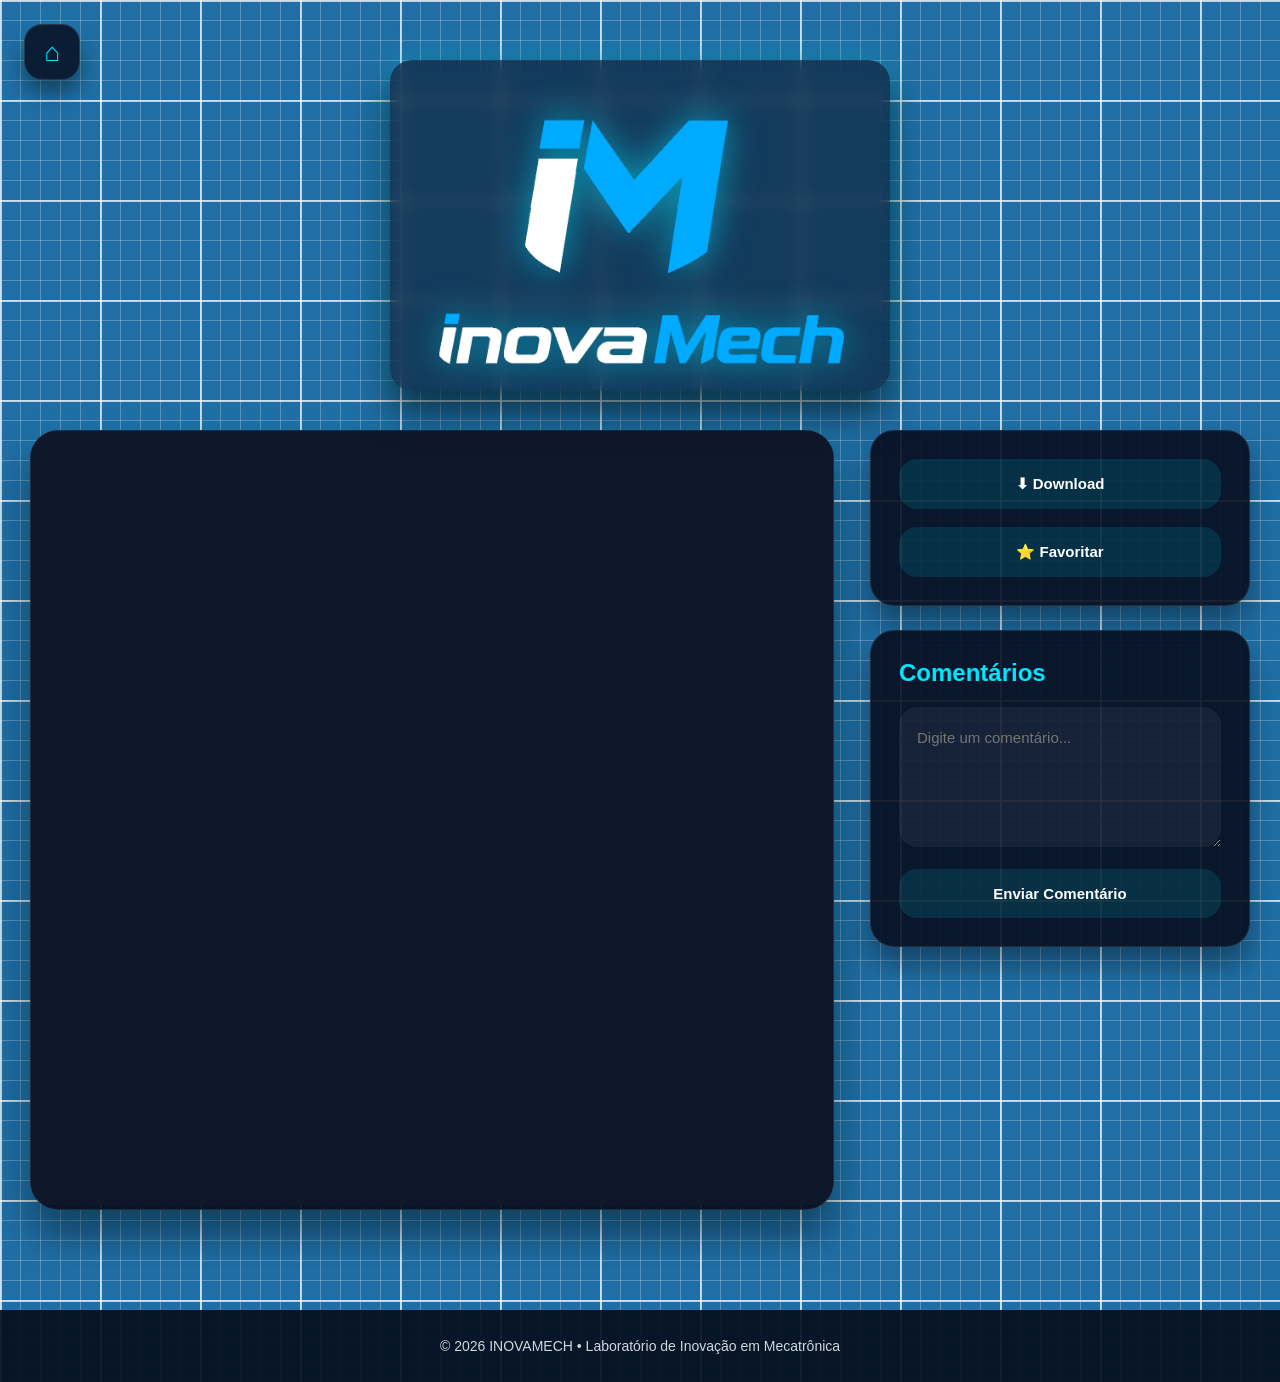
==== viewer.html @ b250e69a "Add viewer.html for document viewing functionality" ====
<!DOCTYPE html>
<html lang="pt-BR">

<head>

  <meta charset="UTF-8">

  <meta
    name="viewport"
    content="width=device-width, initial-scale=1.0"
  >

  <title>
    INOVAMECH
  </title>

  <link
    rel="stylesheet"
    href="style_inovamech.css"
  >

</head>

<body>


  <!-- =========================================
       HOME BUTTON
  ========================================== -->

  <a
    id="viewer-home-button"
    class="home-button"
    href="index.html"
  >

    <span>⌂</span>

  </a>


  <!-- =========================================
       HEADER
  ========================================== -->

  <header class="topbar">

<div class="brand">

  <img
    src="logoBranco-removebg.png"
    alt="INOVAMECH"
    class="brand-logo"
  >

</div>

  </header>


  <!-- =========================================
       VIEWER LAYOUT
  ========================================== -->

  <main class="viewer-layout">


    <!-- =====================================
         DOCUMENTO
    ====================================== -->

    <section class="viewer-content">

      <iframe
        id="drive-viewer"
        allowfullscreen
      ></iframe>

    </section>


    <!-- =====================================
         SIDEBAR
    ====================================== -->

    <aside class="viewer-sidebar">


      <!-- =================================
           ACTIONS
      ================================== -->

      <div class="viewer-card">

        <div class="viewer-actions">

          <a
            id="download-btn"
            class="viewer-btn"
            target="_blank"
          >
            ⬇ Download
          </a>


          <button
            id="favorite-btn"
            class="viewer-btn"
          >
            ⭐ Favoritar
          </button>

        </div>

      </div>


      <!-- =================================
           COMMENTS
      ================================== -->

      <div class="viewer-card">

        <h2 class="comment-title">

          Comentários

        </h2>

        <textarea
          id="comment-input"
          placeholder="Digite um comentário..."
        ></textarea>

        <button
          id="comment-btn"
          class="viewer-btn"
        >
          Enviar Comentário
        </button>

        <div id="comments-list"></div>

      </div>

    </aside>

  </main>


  <!-- =========================================
       FOOTER
  ========================================== -->

  <footer class="footer">

    © 2026 INOVAMECH • Laboratório de Inovação em Mecatrônica

  </footer>


  <!-- =========================================
       SCRIPT
  ========================================== -->

  <script>

    /* =====================================
       PARAMS
    ====================================== */

    const params =

    new URLSearchParams(
      window.location.search
    );


    const fileId =
    params.get("id");


    const from =
    params.get("from");


    /* =====================================
       IFRAME
    ====================================== */

    const iframe =

    document.getElementById(
      "drive-viewer"
    );


    iframe.src =

    `https://drive.google.com/file/d/${fileId}/preview`;


    /* =====================================
       DOWNLOAD
    ====================================== */

    document
      .getElementById(
        "download-btn"
      )
      .href =

      `https://drive.google.com/uc?export=download&id=${fileId}`;


    /* =====================================
       HOME BUTTON
    ====================================== */

    const homeButton =

    document.getElementById(
      "viewer-home-button"
    );


    /* =====================================
       DESTIMECH
    ====================================== */

    if(from === "destimech"){

      homeButton.href =
      "index.html";

    }


    /* =====================================
       ROBÓTICA
    ====================================== */

    else if(from === "robotica"){

      localStorage.setItem(
        "academicTab",
        "robotica-grid"
      );

      homeButton.href =
      "pages/academico.html";

    }


    /* =====================================
       INFORMÁTICA
    ====================================== */

    else if(from === "informatica"){

      localStorage.setItem(
        "academicTab",
        "informatica-grid"
      );

      homeButton.href =
      "pages/academico.html";

    }


    /* =====================================
       COMP APLICADA
    ====================================== */

    else if(from === "compaplicada"){

      localStorage.setItem(
        "academicTab",
        "comp-grid"
      );

      homeButton.href =
      "pages/academico.html";

    }


    /* =====================================
       INDEX
    ====================================== */

    else if(from === "index"){

      homeButton.href =
      "index.html";

    }


    /* =====================================
       OUTRAS PÁGINAS
    ====================================== */

    else if(from){

      homeButton.href =
      `pages/${from}.html`;

    }


    /* =====================================
       FALLBACK
    ====================================== */

    else{

      homeButton.href =
      "index.html";

    }


    /* =====================================
       FAVORITOS
    ====================================== */

    const favoriteBtn =

    document.getElementById(
      "favorite-btn"
    );


    favoriteBtn.addEventListener(

      "click",

      () => {

        let favorites =

        JSON.parse(

          localStorage.getItem(
            "favorites"
          )

        ) || [];


        if(

          !favorites.includes(fileId)

        ){

          favorites.push(fileId);


          localStorage.setItem(

            "favorites",

            JSON.stringify(favorites)

          );


          favoriteBtn.innerHTML =
          "⭐ Favoritado";

        }

        else{

          favoriteBtn.innerHTML =
          "⭐ Já Favoritado";

        }

      }

    );


    /* =====================================
       COMMENTS
    ====================================== */

    const commentInput =

    document.getElementById(
      "comment-input"
    );


    const commentBtn =

    document.getElementById(
      "comment-btn"
    );


    const commentsList =

    document.getElementById(
      "comments-list"
    );


    function loadComments(){

      const comments =

      JSON.parse(

        localStorage.getItem(
          `comments_${fileId}`
        )

      ) || [];


      commentsList.innerHTML = "";


      comments.forEach(comment => {

        commentsList.innerHTML += `

          <div class="comment-card">

            ${comment}

          </div>

        `;

      });

    }


    commentBtn.addEventListener(

      "click",

      () => {

        const text =

        commentInput.value.trim();


        if(!text) return;


        const comments =

        JSON.parse(

          localStorage.getItem(
            `comments_${fileId}`
          )

        ) || [];


        comments.push(text);


        localStorage.setItem(

          `comments_${fileId}`,

          JSON.stringify(comments)

        );


        commentInput.value = "";


        loadComments();

      }

    );


    loadComments();

  </script>

</body>
</html>
---- style_inovamech.css ----
/* ==================================================
   VARIÁVEIS
================================================== */

:root{

  --accent:#00e5ff;

  --accent-soft:
  rgba(0,229,255,0.25);

  --bg-main:#1f6fa6;

  --panel-bg:
  rgba(6,14,30,0.85);

  --panel-hover:
  rgba(6,14,30,0.96);

  --text-main:#ffffff;

  --text-muted:#cfd8dc;

}


/* ==================================================
   RESET
================================================== */

*{

  margin:0;

  padding:0;

  box-sizing:border-box;

  font-family:
  "Segoe UI",
  Arial,
  sans-serif;
}


/* ==================================================
   BODY
================================================== */

body{

  min-height:100vh;

  display:flex;

  flex-direction:column;

  color:var(--text-main);

  background-color:var(--bg-main);

  background-image:
    linear-gradient(
      to right,
      rgba(255,255,255,0.25) 1px,
      transparent 1px
    ),

    linear-gradient(
      to bottom,
      rgba(255,255,255,0.25) 1px,
      transparent 1px
    ),

    linear-gradient(
      to right,
      rgba(255,255,255,0.7) 2px,
      transparent 2px
    ),

    linear-gradient(
      to bottom,
      rgba(255,255,255,0.7) 2px,
      transparent 2px
    );

  background-size:
    20px 20px,
    20px 20px,
    100px 100px,
    100px 100px;
}


/* ==================================================
   MAIN FLEX
================================================== */

.container{

  flex:1;

  width:100%;

  max-width:1400px;

  margin:auto;

  padding:
  0 30px 100px;
}


/* ==================================================
   TOPO
================================================== */

.topbar{

  text-align:center;

  padding:
  60px 20px 35px;
}


.brand{

  display:inline-block;

  padding:
  18px 40px;

  border-radius:22px;

  background:
  rgba(6,14,30,0.55);

  backdrop-filter:blur(8px);

  box-shadow:
    0 20px 38px rgba(0,0,0,0.65),
    0 0 32px rgba(0,229,255,0.35);
}


.brand h1{

  font-size:40px;

  letter-spacing:5px;

  color:var(--accent);

  text-shadow:
    0 6px 14px rgba(0,0,0,0.95),
    0 0 30px rgba(0,229,255,0.9);
}


/* ==================================================
   MENU PRINCIPAL (horizontal)
================================================== */

.tabs-center{

  display:flex;

  justify-content:center;

  flex-wrap:wrap;

  gap:18px;

  width:fit-content;

  margin:
  20px auto 70px;

  padding:
  18px 30px;

  border-radius:24px;

  background:var(--panel-bg);

  box-shadow:
    0 18px 36px rgba(0,0,0,0.55),
    0 0 26px rgba(0,229,255,0.18);
}


.tab-link{

  text-decoration:none;

  color:var(--text-muted);

  border:
  1px solid rgba(255,255,255,0.22);

  border-radius:16px;

  padding:
  12px 24px;

  font-size:15px;

  font-weight:600;

  transition:0.3s;
}


.tab-link:hover{

  color:white;

  border-color:var(--accent);

  box-shadow:
  0 0 14px rgba(0,229,255,0.45);
}


.tab-link.active{

  color:white;

  background:rgba(0,229,255,0.16);

  border-color:var(--accent);

  box-shadow:
  0 0 16px rgba(0,229,255,0.4);
}


/* ==================================================
   HERO
================================================== */

.hero-card{

  background:var(--panel-bg);

  border-radius:28px;

  padding:60px;

  border:
  1px solid rgba(255,255,255,0.12);

  box-shadow:
  0 20px 34px rgba(0,0,0,0.45);
}


.hero-card h2{

  font-size:38px;

  margin-bottom:28px;

  color:var(--accent);

  line-height:1.3;
}


.hero-card p{

  color:var(--text-muted);

  line-height:2;

  font-size:17px;

  text-align:justify;
}


/* ==================================================
   SECTION TITLES (usado na Home: DESTiMech, Recomendações)
================================================== */

.section-header{

  display:flex;

  justify-content:center;

  margin:
  90px 0 40px;
}


.section-header h2{

  display:inline-block;

  padding:
  18px 36px;

  border-radius:22px;

  background:
  rgba(6,14,30,0.55);

  backdrop-filter:blur(6px);

  color:var(--accent);

  font-size:30px;

  box-shadow:
    0 20px 38px rgba(0,0,0,0.65),
    0 0 32px rgba(0,229,255,0.35);

  text-shadow:
    0 0 22px rgba(0,229,255,0.8);
}


/* ==================================================
   GRID (cards vindos do Google Drive)
================================================== */

.drive-grid{

  display:grid;

  grid-template-columns:
  repeat(3,320px);

  justify-content:center;

  gap:36px;
}


/* ==================================================
   CARD
================================================== */

.drive-card{

  display:flex;

  flex-direction:column;

  text-decoration:none;

  background:var(--panel-bg);

  border-radius:24px;

  overflow:hidden;

  border:
  1px solid rgba(255,255,255,0.12);

  transition:0.35s;

  height:100%;
}


.drive-card:hover{

  transform:translateY(-10px);

  background:var(--panel-hover);

  border-color:var(--accent);

  box-shadow:
    0 22px 34px rgba(0,0,0,0.5),
    0 0 26px rgba(0,229,255,0.25);
}


/* ==================================================
   PREVIEW
================================================== */

.drive-preview{

  width:100%;

  height:240px;

  object-fit:cover;

  background:#0f172a;

  border-bottom:
  1px solid rgba(255,255,255,0.06);
}


/* ==================================================
   DRIVE INFO
================================================== */

.drive-info{

  width:100%;

  min-height:92px;

  padding:20px;

  display:flex;

  flex-direction:column;

  align-items:center;

  justify-content:center;

  text-align:center;

  background:
  linear-gradient(
    180deg,
    rgba(6,14,30,0.98),
    rgba(6,14,30,0.90)
  );

  border-top:
  1px solid rgba(255,255,255,0.08);

  backdrop-filter:blur(8px);
}


/* ==================================================
   DRIVE TITLE
================================================== */

.drive-info h3{

  color:white;

  font-size:16px;

  font-weight:700;

  line-height:1.6;

  letter-spacing:0.4px;

  text-shadow:
    0 2px 10px rgba(0,0,0,0.75);

  overflow:hidden;

  display:-webkit-box;

  -webkit-line-clamp:2;

  -webkit-box-orient:vertical;
}


/* descrição opcional embaixo do título (usada nos
   cards estáticos de Repositórios GitHub) */

.drive-info p{

  color:var(--text-muted);

  font-size:13px;

  line-height:1.5;

  margin-top:8px;
}


/* ==================================================
   RECOMMEND (Wokwi, UniRobótica, GitHub)
================================================== */

.recommend-grid{

  display:grid;

  grid-template-columns:
  repeat(3,320px);

  justify-content:center;

  gap:36px;
}


.recommend-card{

  text-decoration:none;

  background:var(--panel-bg);

  border-radius:24px;

  padding:30px;

  border:
  1px solid rgba(255,255,255,0.12);

  transition:0.35s;
}


.recommend-card:hover{

  transform:translateY(-10px);

  background:var(--panel-hover);

  border-color:var(--accent);

  box-shadow:
    0 22px 34px rgba(0,0,0,0.5),
    0 0 26px rgba(0,229,255,0.25);
}


.recommend-card h3{

  color:var(--accent);

  margin-bottom:18px;

  font-size:24px;
}


.recommend-card p{

  color:var(--text-muted);

  line-height:1.8;
}


/* ==================================================
   HOME BUTTON
   (botão "Voltar" — o href é calculado dinamicamente
   em configureHomeButton(), dentro de script_inovamech.js,
   seguindo a hierarquia do site em vez do histórico
   do navegador)
================================================== */

.home-button{

  position:fixed;

  top:24px;

  left:24px;

  width:56px;

  height:56px;

  border-radius:18px;

  background:
  rgba(6,14,30,0.84);

  border:
  1px solid rgba(255,255,255,0.12);

  display:flex;

  align-items:center;

  justify-content:center;

  text-decoration:none;

  backdrop-filter:blur(8px);

  z-index:9999;

  cursor:pointer;

  transition:0.35s;

  box-shadow:
    0 12px 22px rgba(0,0,0,0.45),
    0 0 18px rgba(0,229,255,0.18);
}


.home-button span,
.home-button svg{

  width:26px;

  height:26px;

  color:var(--accent);
}


.home-button span{

  display:flex;

  align-items:center;

  justify-content:center;

  width:100%;

  height:100%;

  font-size:26px;

  line-height:1;
}


.home-button:hover{

  transform:translateY(-4px);

  border-color:var(--accent);

  box-shadow:
    0 18px 26px rgba(0,0,0,0.5),
    0 0 22px rgba(0,229,255,0.38);
}


/* ==================================================
   SIDE NAV
   (menu fixo na lateral, sempre visível,
   gerado em createSideNav() dentro do JS)
================================================== */

#side-nav{

  position:fixed;

  top:96px;

  left:24px;

  display:flex;

  flex-direction:column;

  gap:14px;

  z-index:9998;
}


/* ==========================================
   ITEM (mesmo estilo do .home-button)
========================================== */

.side-nav-item{

  width:56px;

  height:56px;

  border-radius:18px;

  background:
  rgba(6,14,30,0.84);

  border:
  1px solid rgba(255,255,255,0.12);

  display:flex;

  align-items:center;

  justify-content:center;

  text-decoration:none;

  backdrop-filter:blur(8px);

  color:var(--accent);

  font-size:24px;

  line-height:1;

  position:relative;

  transition:0.35s;

  box-shadow:
    0 12px 22px rgba(0,0,0,0.45),
    0 0 18px rgba(0,229,255,0.18);
}


.side-nav-item:hover{

  transform:translateX(6px);

  border-color:var(--accent);

  box-shadow:
    0 18px 26px rgba(0,0,0,0.5),
    0 0 22px rgba(0,229,255,0.38);
}


/* ==========================================
   SVG DENTRO DO ITEM
   (mesmo tamanho/cor em todos os ícones,
   igual ao ícone do home-button)
========================================== */

.side-nav-item svg{

  width:24px;

  height:24px;

  color:var(--accent);

  flex-shrink:0;
}


/* ==========================================
   ITEM ATIVO (página atual)
========================================== */

.side-nav-item.active{

  border-color:var(--accent);

  background:
  rgba(0,229,255,0.14);

  box-shadow:
    0 0 20px rgba(0,229,255,0.4);
}


/* ==========================================
   TOOLTIP (aparece à direita no hover)
========================================== */

.side-nav-item::after{

  content:attr(data-title);

  position:absolute;

  left:72px;

  top:50%;

  transform:
  translate(-8px,-50%);

  white-space:nowrap;

  background:
  rgba(6,14,30,0.96);

  color:var(--text-main);

  padding:
  8px 14px;

  border-radius:12px;

  font-size:13px;

  font-weight:600;

  border:
  1px solid rgba(255,255,255,0.10);

  opacity:0;

  pointer-events:none;

  transition:0.25s;
}


.side-nav-item:hover::after{

  opacity:1;

  transform:
  translate(0,-50%);
}


/* ==================================================
   ÍCONE INSTAGRAM NA HOME
   (mesmo layout do .home-button e do .side-nav-item,
   só que fixo no canto superior direito, já que a
   home não tem botão de voltar)
================================================== */

.social-button{

  position:fixed;

  top:24px;

  right:24px;

  width:56px;

  height:56px;

  border-radius:18px;

  background:rgba(6,14,30,0.84);

  border:1px solid rgba(255,255,255,0.12);

  display:flex;

  align-items:center;

  justify-content:center;

  text-decoration:none;

  backdrop-filter:blur(8px);

  z-index:9999;

  cursor:pointer;

  transition:0.35s;

  box-shadow:
    0 12px 22px rgba(0,0,0,0.45),
    0 0 18px rgba(0,229,255,0.18);
}


.social-button svg{

  width:26px;

  height:26px;

  color:var(--accent);
}


.social-button:hover{

  transform:translateY(-4px);

  border-color:var(--accent);

  box-shadow:
    0 18px 26px rgba(0,0,0,0.5),
    0 0 22px rgba(0,229,255,0.38);
}


/* ==================================================
   VIEWER
================================================== */

.viewer-layout{

  width:100%;

  max-width:1700px;

  margin:auto;

  padding:
  0 30px 100px;

  display:grid;

  grid-template-columns:
  1fr 380px;

  gap:36px;
}


.viewer-content{

  background:
  rgba(6,14,30,0.92);

  border-radius:28px;

  overflow:hidden;

  border:
  1px solid rgba(255,255,255,0.10);

  box-shadow:
    0 24px 42px rgba(0,0,0,0.45),
    0 0 28px rgba(0,229,255,0.10);
}


#drive-viewer{

  width:100%;

  height:86vh;

  border:none;

  background:#0f172a;
}


/* ==================================================
   SIDEBAR (painel do viewer, à direita)
================================================== */

.viewer-sidebar{

  display:flex;

  flex-direction:column;

  gap:24px;
}


.viewer-card{

  background:
  rgba(6,14,30,0.90);

  border-radius:24px;

  padding:28px;

  border:
  1px solid rgba(255,255,255,0.10);

  box-shadow:
    0 18px 30px rgba(0,0,0,0.38);
}


/* ==================================================
   ACTIONS
================================================== */

.viewer-actions{

  display:flex;

  flex-direction:column;

  gap:18px;
}


.viewer-btn{

  width:100%;

  border:none;

  border-radius:18px;

  padding:16px;

  cursor:pointer;

  text-decoration:none;

  text-align:center;

  background:
  rgba(0,229,255,0.12);

  color:white;

  font-size:15px;

  font-weight:600;

  transition:0.35s;
}


.viewer-btn:hover{

  transform:translateY(-4px);

  background:
  rgba(0,229,255,0.20);

  box-shadow:
  0 0 22px rgba(0,229,255,0.28);
}


/* ==================================================
   COMMENTS
================================================== */

.comment-title{

  color:var(--accent);

  margin-bottom:20px;

  font-size:24px;
}


#comment-input{

  width:100%;

  min-height:140px;

  resize:vertical;

  border:none;

  border-radius:18px;

  background:
  rgba(255,255,255,0.05);

  padding:18px;

  color:white;

  margin-bottom:18px;

  font-size:15px;

  line-height:1.7;
}


.comment-card{

  background:
  rgba(255,255,255,0.05);

  border-radius:18px;

  padding:16px;

  margin-top:16px;

  line-height:1.8;

  color:white;
}


/* ==================================================
   FOOTER
================================================== */

.footer{

  margin-top:auto;

  text-align:center;

  padding:28px;

  background:
  rgba(6,14,30,0.92);

  color:var(--text-muted);

  font-size:14px;
}


/* ==================================================
   MENU ACADÊMICO (legado — usado só nas páginas
   antigas que ainda não foram apagadas)
================================================== */

.academic-menu{

  width:fit-content;

  margin:
  0 auto 50px;

  display:flex;

  justify-content:center;

  align-items:center;

  gap:18px;

  flex-wrap:wrap;

  padding:
  18px 26px;

  border-radius:24px;

  background:
  rgba(6,14,30,0.84);

  border:
  1px solid rgba(255,255,255,0.08);

  backdrop-filter:blur(10px);

  box-shadow:
    0 16px 34px rgba(0,0,0,0.35),
    0 0 24px rgba(0,229,255,0.12);
}


.academic-tab{

  border:none;

  outline:none;

  cursor:pointer;

  padding:
  14px 24px;

  border-radius:16px;

  background:
  rgba(255,255,255,0.04);

  color:white;

  font-size:15px;

  font-weight:600;

  transition:0.3s;
}


.academic-tab:hover{

  transform:translateY(-3px);

  background:
  rgba(0,229,255,0.14);

  box-shadow:
  0 0 16px rgba(0,229,255,0.24);
}


.academic-tab.active{

  background:
  rgba(0,229,255,0.18);

  border:
  1px solid rgba(0,229,255,0.35);

  box-shadow:
  0 0 18px rgba(0,229,255,0.28);
}


.academic-section{

  display:none;
}


.active-section{

  display:grid;
}


/* ==================================================
   LOGO IMAGE
================================================== */

.brand-logo{

  width:100%;

  max-width:420px;

  height:auto;

  display:block;

  margin:auto;

  object-fit:contain;

  filter:
    drop-shadow(
      0 0 18px rgba(0,229,255,0.55)
    );
}


/* ==================================================
   EIXOS DE INOVAÇÃO (cards — caso volte a usar
   grid de eixos em alguma página no futuro)
================================================== */

.eixos-grid{

  display:grid;

  grid-template-columns:
  repeat(auto-fit,minmax(280px,1fr));

  gap:28px;

  justify-items:center;

  width:100%;

}


.eixo-card{

  width:100%;

  max-width:320px;

  text-decoration:none;

  background:var(--panel-bg);

  border-radius:22px;

  padding:32px 24px;

  border:
  1px solid rgba(255,255,255,0.12);

  transition:0.35s;

  display:flex;

  flex-direction:column;

  align-items:center;

  text-align:center;

  position:relative;

  overflow:hidden;
}


.eixo-card::before{

  content:'';

  position:absolute;

  top:0;

  left:0;

  right:0;

  bottom:0;

  background:
  linear-gradient(
    135deg,
    rgba(0,229,255,0.06) 0%,
    rgba(0,229,255,0) 100%
  );

  opacity:0;

  transition:0.35s;

  z-index:1;
}


.eixo-card:hover{

  transform:translateY(-10px);

  background:var(--panel-hover);

  border-color:var(--accent);

  box-shadow:
    0 22px 38px rgba(0,0,0,0.5),
    0 0 28px rgba(0,229,255,0.28);
}


.eixo-card:hover .eixo-icon svg{

  color:var(--accent);

  filter:drop-shadow(0 0 10px rgba(0,229,255,0.6));

  transform:scale(1.15);
}


.eixo-card:hover::before{

  opacity:1;
}


.eixo-card > *{

  position:relative;

  z-index:2;
}


.eixo-icon{

  font-size:56px;

  margin-bottom:16px;

  line-height:1;

  animation:float 3s ease-in-out infinite;

  width:64px;

  height:64px;

  display:flex;

  align-items:center;

  justify-content:center;
}


.eixo-icon svg{

  width:100%;

  height:100%;

  color:var(--accent);

  transition:0.35s;
}


.eixo-card h3{

  color:var(--accent);

  font-size:18px;

  margin-bottom:14px;

  line-height:1.4;

  font-weight:700;

  text-shadow:
  0 0 16px rgba(0,229,255,0.3);
}


.eixo-card p{

  color:var(--text-muted);

  font-size:14px;

  line-height:1.6;

  margin:0;
}


/* ==================================================
   ANIMAÇÃO FLUTUANTE
================================================== */

@keyframes float{

  0%,100%{
    transform:translateY(0px);
  }

  50%{
    transform:translateY(-8px);
  }
}


/* ==================================================
   ANIMAÇÃO DE ENTRADA (fade-in ao rolar a tela)
================================================== */

@keyframes fadeInUp{

  from{
    opacity:0;
    transform:translateY(30px);
  }

  to{
    opacity:1;
    transform:translateY(0);
  }
}


/* ==================================================
   ABAS INTERNAS DE CADA EIXO
   (Introdução / Projetos / Projetos por Turmas /
   Artigos / Tutoriais — mesmo visual do menu
   principal: painel + botões pill)
================================================== */

.eixo-tabs-container{

  display:flex;

  justify-content:center;

  margin:20px 0 30px;

}


.eixo-tabs{

  display:flex;

  justify-content:center;

  flex-wrap:wrap;

  gap:18px;

  width:fit-content;

  padding:18px 30px;

  border-radius:24px;

  background:var(--panel-bg);

  box-shadow:
    0 18px 36px rgba(0,0,0,0.55),
    0 0 26px rgba(0,229,255,0.18);

}


.eixo-tab{

  text-decoration:none;

  color:var(--text-muted);

  border:1px solid rgba(255,255,255,0.22);

  border-radius:16px;

  padding:12px 24px;

  font-size:15px;

  font-weight:600;

  cursor:pointer;

  transition:0.3s;

  white-space:nowrap;

}


.eixo-tab:hover{

  color:white;

  border-color:var(--accent);

  box-shadow:0 0 14px rgba(0,229,255,0.45);

}


.eixo-tab.active{

  color:white;

  background:rgba(0,229,255,0.16);

  border-color:var(--accent);

  box-shadow:0 0 16px rgba(0,229,255,0.4);

}


/* ==================================================
   SEÇÕES DE CONTEÚDO DE CADA ABA
================================================== */

.eixo-section{

  display:none;

  animation:fadeInUp 0.4s ease-out;

}


.eixo-section.active-section{

  display:block;

}


/* título "Introdução"/"Projetos"/"Artigos"/etc. dentro
   da aba — NÃO usa mais o .section-header (aquele "pill"
   flutuante é pensado pra separar blocos grandes e distantes,
   tipo "DESTiMech" na Home). Aqui usamos o mesmo tratamento
   do <h2> dentro do hero-card: cor cyan, sem caixa, alinhado
   à esquerda — combina com o resto do conteúdo da página. */

.eixo-heading{

  color:var(--accent);

  font-size:30px;

  margin:10px 0 26px;

  text-shadow:0 0 14px rgba(0,229,255,0.3);

}


/* ==================================================
   CABEÇALHO INTERNO (título do eixo: h1 + subtítulo)
   Agora dentro de um painel, no mesmo padrão visual
   do resto do site (.hero-card, .brand, .viewer-card):
   fundo escuro, borda sutil, sombra e brilho cyan.
================================================== */

.internal-header{

  display:flex;

  justify-content:center;

  padding:50px 0 10px;

}


.internal-header-panel{

  background:var(--panel-bg);

  border:1px solid rgba(255,255,255,0.12);

  border-radius:28px;

  padding:40px 60px;

  text-align:center;

  box-shadow:0 20px 34px rgba(0,0,0,0.45);

  max-width:900px;

}


.internal-header-panel h1{

  font-size:42px;

  color:var(--accent);

  margin-bottom:16px;

  text-shadow:0 0 20px rgba(0,229,255,0.3);

}


.eixo-subtitle{

  font-size:16px;

  color:var(--text-muted);

  margin:0;

}


/* ==================================================
   AJUSTE DE CONTEÚDO
   (afasta o conteúdo do menu fixo lateral, pra nada
   ficar escondido atrás dos ícones — só se aplica
   nas páginas que TÊM o menu lateral, via a classe
   .has-side-nav que o script adiciona no <body>.
   Isso evita que a Home, que não tem menu lateral,
   fique puxada pra direita e "descentralizada".)
================================================== */

.has-side-nav .container,
.has-side-nav .viewer-layout{

  padding-left:110px;
}


/* Tablet: aperta um pouco a folga lateral */

@media(max-width:1024px){

  .has-side-nav .container,
  .has-side-nav .viewer-layout{

    padding-left:90px;
  }

}


/* ==================================================
   RESPONSIVO
================================================== */

@media(max-width:1200px){

  .viewer-layout{

    grid-template-columns:1fr;
  }

  .drive-grid,
  .recommend-grid{

    grid-template-columns:
    repeat(2,320px);
  }

  .eixos-grid{

    grid-template-columns:
    repeat(2,1fr);
  }

}


@media(max-width:760px){

  .drive-grid,
  .recommend-grid{

    grid-template-columns:1fr;
  }

  .eixos-grid{

    grid-template-columns:1fr;
  }

  .eixo-card{

    max-width:100%;
  }

  .eixo-icon{

    width:52px;

    height:52px;

    font-size:48px;
  }

  .eixo-card h3{

    font-size:16px;
  }

  .eixo-card p{

    font-size:13px;
  }

  .hero-card{

    padding:35px;
  }

  .hero-card h2{

    font-size:28px;
  }

  .brand h1{

    font-size:32px;
  }


  /* ====================================
     SIDE NAV VIRA BARRA HORIZONTAL
     NO TOPO EM TELAS PEQUENAS
  ==================================== */

  .home-button{

    top:16px;

    left:16px;

    width:48px;

    height:48px;
  }

  .social-button{

    top:16px;

    right:16px;

    width:48px;

    height:48px;
  }

  .social-button svg{

    width:22px;

    height:22px;
  }

  #side-nav{

    top:16px;

    left:72px;

    right:16px;

    flex-direction:row;

    flex-wrap:wrap;

    gap:10px;
  }

  .side-nav-item{

    width:48px;

    height:48px;

    font-size:20px;
  }

  .side-nav-item::after{

    left:50%;

    top:60px;

    transform:
    translate(-50%,-8px);
  }

  .side-nav-item:hover::after{

    transform:
    translate(-50%,0);
  }

  .has-side-nav .container,
  .has-side-nav .viewer-layout{

    padding-left:30px;

    padding-top:80px;
  }


  /* ====================================
     TEXTO: justificado fica com "rios"
     de espaço em telas estreitas
  ==================================== */

  .hero-card p{

    text-align:left;
  }


  /* ====================================
     CABEÇALHO INTERNO (painel h1+subtítulo)
     mais compacto no celular
  ==================================== */

  .internal-header{

    padding:30px 16px 10px;
  }

  .internal-header-panel{

    padding:26px 22px;
  }

  .internal-header-panel h1{

    font-size:26px;
  }

  .eixo-subtitle{

    font-size:14px;
  }


  /* ====================================
     ABAS INTERNAS (Introdução/Projetos/etc.)
     mais compactas no celular
  ==================================== */

  .eixo-tabs-container{

    padding:0 16px;
  }

  .eixo-tabs{

    padding:12px 16px;

    gap:8px;

    justify-content:flex-start;

    overflow-x:auto;

    max-width:100%;
  }

  .eixo-tab{

    padding:10px 16px;

    font-size:13px;
  }


  /* ====================================
     MENU PRINCIPAL (tabs-center) mais
     compacto no celular
  ==================================== */

  .tabs-center{

    padding:14px 18px;

    gap:10px;
  }

  .tab-link{

    padding:10px 16px;

    font-size:13px;
  }

}
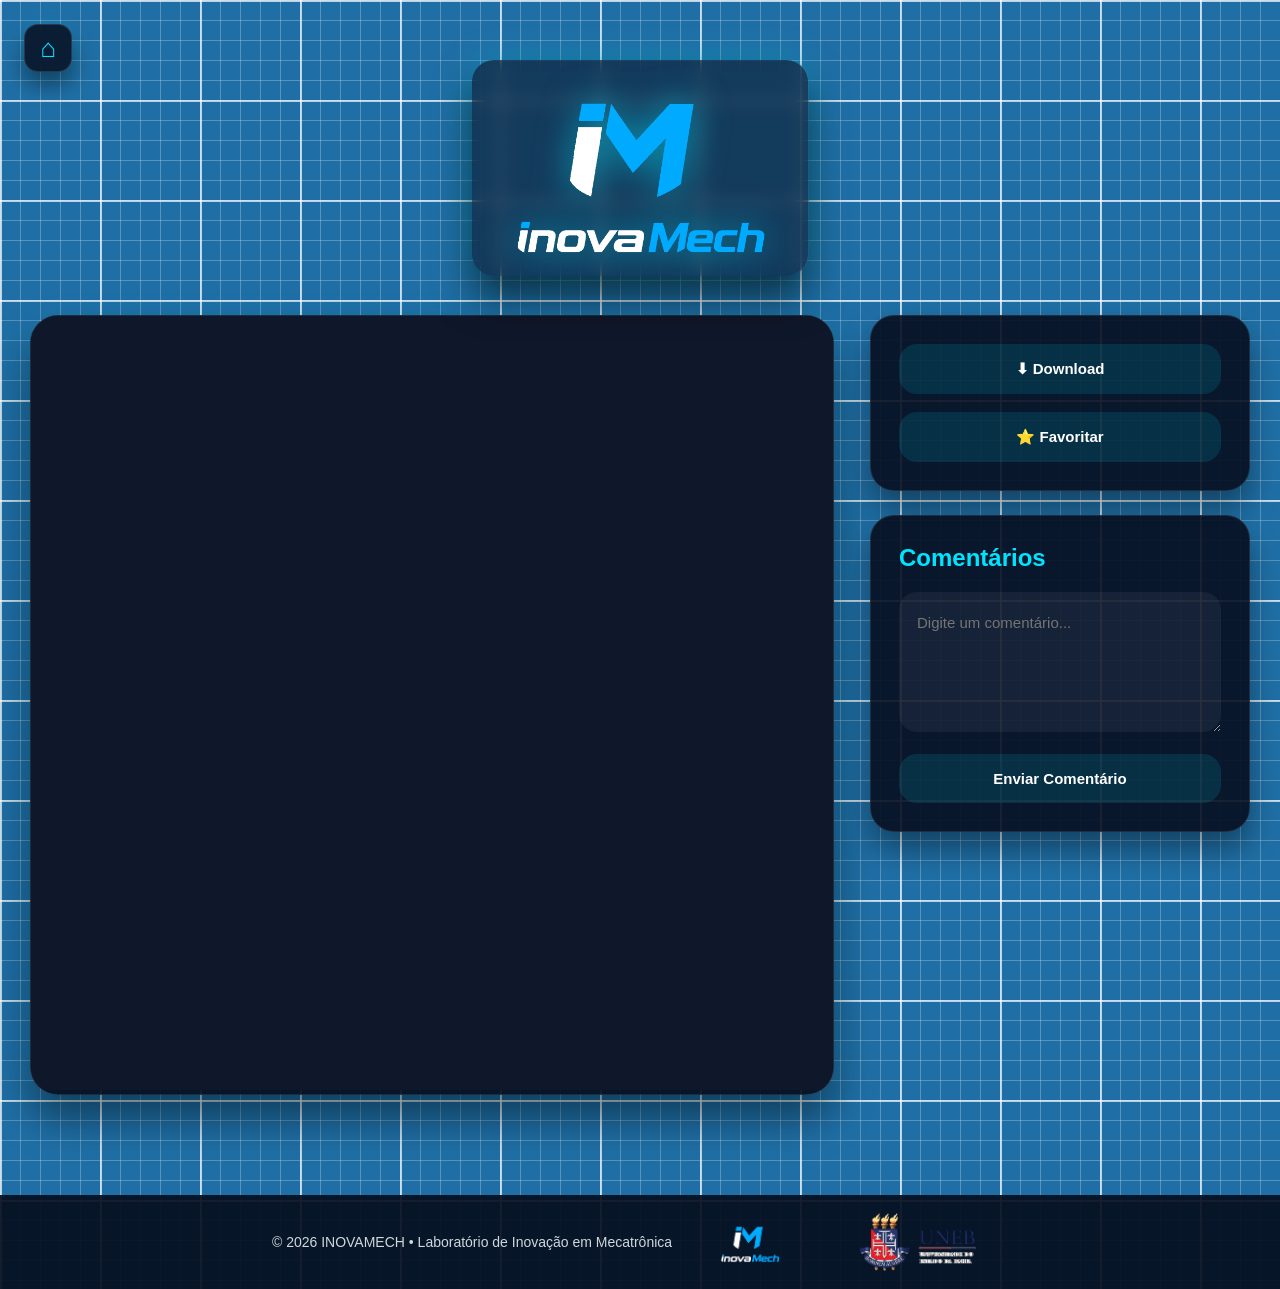
==== commit 6b7f6409: "Refactor code structure for improved readability and maintainability" ====
--- a/viewer.html
+++ b/viewer.html
@@ -18,6 +18,8 @@
     rel="stylesheet"
     href="style_inovamech.css"
   >
+
+  <link rel="icon" type="image/png" href="favicon.png">
 
 </head>
 
@@ -154,6 +156,18 @@
 
   <footer class="footer">
 
+    <img
+      src="logo-dcet-uneb.png?v=2"
+      alt="DCET-I UNEB — Departamento de Ciências Exatas e da Terra"
+      class="footer-partner-logo"
+    >
+
+    <img
+      src="logoBranco-removebg.png"
+      alt="INOVAMECH"
+      class="footer-inovamech-logo"
+    >
+
     © 2026 INOVAMECH • Laboratório de Inovação em Mecatrônica
 
   </footer>
--- a/style_inovamech.css
+++ b/style_inovamech.css
@@ -89,6 +89,8 @@
     20px 20px,
     100px 100px,
     100px 100px;
+
+  font-size:16px;
 }
 
 
@@ -170,7 +172,7 @@
 
   flex-wrap:wrap;
 
-  gap:18px;
+  gap:12px;
 
   width:fit-content;
 
@@ -178,7 +180,7 @@
   20px auto 70px;
 
   padding:
-  18px 30px;
+  14px 20px;
 
   border-radius:24px;
 
@@ -199,110 +201,354 @@
   border:
   1px solid rgba(255,255,255,0.22);
 
+  border-radius:12px;
+
+  padding:
+  10px 16px;
+
+  font-size:14px;
+
+  font-weight:600;
+
+  transition:0.3s;
+}
+
+
+.tab-link:hover{
+
+  color:white;
+
+  border-color:var(--accent);
+
+  box-shadow:
+  0 0 14px rgba(0,229,255,0.45);
+}
+
+
+.tab-link.active{
+
+  color:white;
+
+  background:rgba(0,229,255,0.16);
+
+  border-color:var(--accent);
+
+  box-shadow:
+  0 0 16px rgba(0,229,255,0.4);
+}
+
+
+/* ==================================================
+   HERO
+================================================== */
+
+.hero-card{
+
+  background:var(--panel-bg);
+
+  border-radius:28px;
+
+  padding:60px;
+
+  border:
+  1px solid rgba(255,255,255,0.12);
+
+  box-shadow:
+  0 20px 34px rgba(0,0,0,0.45);
+}
+
+
+.hero-card h2{
+
+  font-size:clamp(1.75rem, 3vw, 2.35rem);
+
+  margin-bottom:28px;
+
+  color:var(--accent);
+
+  line-height:1.3;
+}
+
+
+.hero-card p{
+
+  color:var(--text-muted);
+
+  line-height:1.75;
+
+  font-size:clamp(1rem, 1.2vw, 1.08rem);
+
+  text-align:justify;
+}
+
+
+.about-subsection-title{
+
+  margin:34px 0 16px;
+
+  color:var(--accent);
+
+  font-size:clamp(1.25rem, 2vw, 1.65rem);
+
+  line-height:1.3;
+
+  text-align:left;
+}
+
+
+.pim-highlight{
+
+  margin:34px 0;
+
+  padding:24px;
+
+  border:1px solid rgba(0,229,255,0.42);
+
+  border-left:4px solid var(--accent);
+
   border-radius:16px;
+
+  background:rgba(6,14,30,0.46);
+
+  box-shadow:0 0 24px rgba(0,229,255,0.12);
+}
+
+
+.pim-highlight .about-subsection-title{
+
+  margin-top:0;
+}
+
+
+.pim-figure{
+
+  margin:24px auto;
+
+  text-align:center;
+}
+
+
+.pim-figure img{
+
+  display:block;
+
+  width:min(900px, 100%);
+
+  height:auto;
+
+  margin:0 auto;
+
+  border-radius:10px;
+
+  box-shadow:0 12px 28px rgba(0,0,0,0.42);
+}
+
+
+.pim-figure figcaption{
+
+  margin-top:10px;
+
+  color:var(--text-muted);
+
+  font-size:0.9rem;
+
+  font-style:italic;
+}
+
+
+.contact-links a{
+
+  color:var(--accent);
+
+  text-decoration:none;
+
+  font-weight:600;
+}
+
+
+.contact-links a:hover{
+
+  text-decoration:underline;
+}
+
+
+.join-team{
+
+  margin:34px 0;
+
+  padding:24px;
+
+  border:1px solid rgba(255,255,255,0.16);
+
+  border-radius:16px;
+
+  background:rgba(6,14,30,0.34);
+}
+
+
+.join-team .about-subsection-title{
+
+  margin-top:0;
+}
+
+
+.join-team-link{
+
+  display:inline-block;
+
+  margin-top:6px;
+
+  padding:11px 18px;
+
+  border:1px solid var(--accent);
+
+  border-radius:10px;
+
+  color:var(--accent);
+
+  text-decoration:none;
+
+  font-size:0.95rem;
+
+  font-weight:700;
+
+  transition:0.25s;
+}
+
+
+.join-team-link:hover{
+
+  color:#06101e;
+
+  background:var(--accent);
+}
+
+
+.join-team-home{
+
+  display:flex;
+
+  justify-content:flex-end;
+
+  margin:18px 0 -34px;
+
+  position:relative;
+
+  z-index:2;
+}
+
+
+.join-team-home-link{
+
+  padding:9px 14px;
+
+  border:1px solid rgba(0,229,255,0.6);
+
+  border-radius:10px;
+
+  color:var(--accent);
+
+  background:rgba(6,14,30,0.58);
+
+  text-decoration:none;
+
+  font-size:0.9rem;
+
+  font-weight:600;
+
+  transition:0.25s;
+}
+
+
+.join-team-home-link:hover{
+
+  color:#06101e;
+
+  background:var(--accent);
+}
+
+
+.join-team-form{
+
+  display:grid;
+
+  gap:14px;
+}
+
+
+.join-team-form label{
+
+  display:grid;
+
+  gap:6px;
+
+  color:var(--text-muted);
+
+  font-size:0.95rem;
+
+  font-weight:600;
+}
+
+
+.join-team-form input,
+.join-team-form textarea{
+
+  width:100%;
+
+  padding:10px 12px;
+
+  border:1px solid rgba(255,255,255,0.2);
+
+  border-radius:8px;
+
+  color:var(--text-main);
+
+  background:rgba(0,0,0,0.24);
+
+  font:inherit;
+}
+
+
+.join-team-form input:focus,
+.join-team-form textarea:focus{
+
+  outline:none;
+
+  border-color:var(--accent);
+
+  box-shadow:0 0 10px rgba(0,229,255,0.2);
+}
+
+
+.join-team-form textarea{
+
+  resize:vertical;
+}
+
+
+/* ==================================================
+   SECTION TITLES (usado na Home: DESTiMech, Recomendações)
+================================================== */
+
+.section-header{
+
+  display:flex;
+
+  justify-content:center;
+
+  margin:
+  64px 0 28px;
+}
+
+
+.section-header h2{
+
+  display:inline-block;
 
   padding:
   12px 24px;
 
-  font-size:15px;
-
-  font-weight:600;
-
-  transition:0.3s;
-}
-
-
-.tab-link:hover{
-
-  color:white;
-
-  border-color:var(--accent);
-
-  box-shadow:
-  0 0 14px rgba(0,229,255,0.45);
-}
-
-
-.tab-link.active{
-
-  color:white;
-
-  background:rgba(0,229,255,0.16);
-
-  border-color:var(--accent);
-
-  box-shadow:
-  0 0 16px rgba(0,229,255,0.4);
-}
-
-
-/* ==================================================
-   HERO
-================================================== */
-
-.hero-card{
-
-  background:var(--panel-bg);
-
-  border-radius:28px;
-
-  padding:60px;
-
-  border:
-  1px solid rgba(255,255,255,0.12);
-
-  box-shadow:
-  0 20px 34px rgba(0,0,0,0.45);
-}
-
-
-.hero-card h2{
-
-  font-size:38px;
-
-  margin-bottom:28px;
-
-  color:var(--accent);
-
-  line-height:1.3;
-}
-
-
-.hero-card p{
-
-  color:var(--text-muted);
-
-  line-height:2;
-
-  font-size:17px;
-
-  text-align:justify;
-}
-
-
-/* ==================================================
-   SECTION TITLES (usado na Home: DESTiMech, Recomendações)
-================================================== */
-
-.section-header{
-
-  display:flex;
-
-  justify-content:center;
-
-  margin:
-  90px 0 40px;
-}
-
-
-.section-header h2{
-
-  display:inline-block;
-
-  padding:
-  18px 36px;
-
-  border-radius:22px;
+  border-radius:16px;
 
   background:
   rgba(6,14,30,0.55);
@@ -311,7 +557,7 @@
 
   color:var(--accent);
 
-  font-size:30px;
+  font-size:clamp(1.2rem, 2vw, 1.5rem);
 
   box-shadow:
     0 20px 38px rgba(0,0,0,0.65),
@@ -488,11 +734,11 @@
   display:grid;
 
   grid-template-columns:
-  repeat(3,320px);
+  repeat(3,minmax(180px,240px));
 
   justify-content:center;
 
-  gap:36px;
+  gap:18px;
 }
 
 
@@ -502,20 +748,26 @@
 
   background:var(--panel-bg);
 
-  border-radius:24px;
-
-  padding:30px;
+  border-radius:14px;
+
+  padding:16px 18px;
 
   border:
   1px solid rgba(255,255,255,0.12);
 
-  transition:0.35s;
+  transition:0.25s;
+
+  display:flex;
+
+  align-items:center;
+
+  gap:12px;
 }
 
 
 .recommend-card:hover{
 
-  transform:translateY(-10px);
+  transform:translateY(-4px);
 
   background:var(--panel-hover);
 
@@ -531,19 +783,30 @@
 
   color:var(--accent);
 
-  margin-bottom:18px;
-
-  font-size:24px;
-}
-
-
-.recommend-card p{
-
-  color:var(--text-muted);
-
-  line-height:1.8;
-}
-
+  margin:0;
+
+  font-size:16px;
+
+  line-height:1.25;
+}
+
+
+.recommend-logo{
+
+  width:32px;
+
+  height:32px;
+
+  object-fit:contain;
+
+  flex-shrink:0;
+
+  border-radius:7px;
+
+  background:#fff;
+
+  padding:4px;
+}
 
 /* ==================================================
    HOME BUTTON
@@ -561,11 +824,11 @@
 
   left:24px;
 
-  width:56px;
-
-  height:56px;
-
-  border-radius:18px;
+  width:48px;
+
+  height:48px;
+
+  border-radius:14px;
 
   background:
   rgba(6,14,30,0.84);
@@ -654,7 +917,7 @@
 
   flex-direction:column;
 
-  gap:14px;
+  gap:10px;
 
   z-index:9998;
 }
@@ -666,11 +929,11 @@
 
 .side-nav-item{
 
-  width:56px;
-
-  height:56px;
-
-  border-radius:18px;
+  width:48px;
+
+  height:48px;
+
+  border-radius:14px;
 
   background:
   rgba(6,14,30,0.84);
@@ -818,11 +1081,11 @@
 
   right:24px;
 
-  width:56px;
-
-  height:56px;
-
-  border-radius:18px;
+  min-width:48px;
+
+  height:48px;
+
+  border-radius:14px;
 
   background:rgba(6,14,30,0.84);
 
@@ -833,6 +1096,10 @@
   align-items:center;
 
   justify-content:center;
+
+  gap:7px;
+
+  padding:0 12px;
 
   text-decoration:none;
 
@@ -860,6 +1127,54 @@
 }
 
 
+.social-button span{
+
+  color:var(--accent);
+
+  font-size:0.78rem;
+
+  font-weight:700;
+}
+
+
+.join-team-top-link{
+
+  position:fixed;
+
+  top:30px;
+
+  right:160px;
+
+  z-index:9999;
+
+  padding:9px 13px;
+
+  border:1px solid rgba(0,229,255,0.6);
+
+  border-radius:10px;
+
+  color:var(--accent);
+
+  background:rgba(6,14,30,0.84);
+
+  text-decoration:none;
+
+  font-size:0.82rem;
+
+  font-weight:600;
+
+  transition:0.25s;
+}
+
+
+.join-team-top-link:hover{
+
+  color:#06101e;
+
+  background:var(--accent);
+}
+
+
 .social-button:hover{
 
   transform:translateY(-4px);
@@ -1080,7 +1395,17 @@
 
   text-align:center;
 
-  padding:28px;
+  padding:18px 28px;
+
+  display:flex;
+
+  flex-direction:row-reverse;
+
+  align-items:center;
+
+  justify-content:center;
+
+  gap:18px;
 
   background:
   rgba(6,14,30,0.92);
@@ -1088,6 +1413,68 @@
   color:var(--text-muted);
 
   font-size:14px;
+}
+
+
+.footer-partner-logo{
+
+  display:block;
+
+  width:180px;
+
+  max-height:58px;
+
+  height:auto;
+
+  object-fit:contain;
+
+  margin:0;
+
+  border-radius:6px;
+}
+
+
+.footer-inovamech-logo{
+
+  display:block;
+
+  width:120px;
+
+  max-height:42px;
+
+  height:auto;
+
+  object-fit:contain;
+
+  margin:0;
+}
+
+
+@media(max-width:600px){
+
+  .footer{
+
+    flex-direction:column;
+
+    gap:10px;
+
+    padding:18px;
+  }
+
+  .footer-partner-logo{
+
+    width:160px;
+
+    max-height:52px;
+  }
+
+  .footer-inovamech-logo{
+
+    width:140px;
+
+    max-height:40px;
+  }
+
 }
 
 
@@ -1201,11 +1588,13 @@
 
 .brand-logo{
 
-  width:100%;
-
-  max-width:420px;
+  width:auto;
+
+  max-width:min(280px, 70vw);
 
   height:auto;
+
+  max-height:180px;
 
   display:block;
 
@@ -1609,7 +1998,7 @@
 
 .internal-header-panel h1{
 
-  font-size:42px;
+  font-size:clamp(1.8rem, 4vw, 2.65rem);
 
   color:var(--accent);
 
@@ -1622,7 +2011,7 @@
 
 .eixo-subtitle{
 
-  font-size:16px;
+  font-size:clamp(0.95rem, 1.2vw, 1.05rem);
 
   color:var(--text-muted);
 
@@ -1676,7 +2065,7 @@
   .recommend-grid{
 
     grid-template-columns:
-    repeat(2,320px);
+    repeat(2,minmax(180px,240px));
   }
 
   .eixos-grid{
@@ -1763,9 +2152,16 @@
 
     right:16px;
 
-    width:48px;
+    width:auto;
 
     height:48px;
+  }
+
+  .join-team-top-link{
+
+    top:76px;
+
+    right:16px;
   }
 
   .social-button svg{
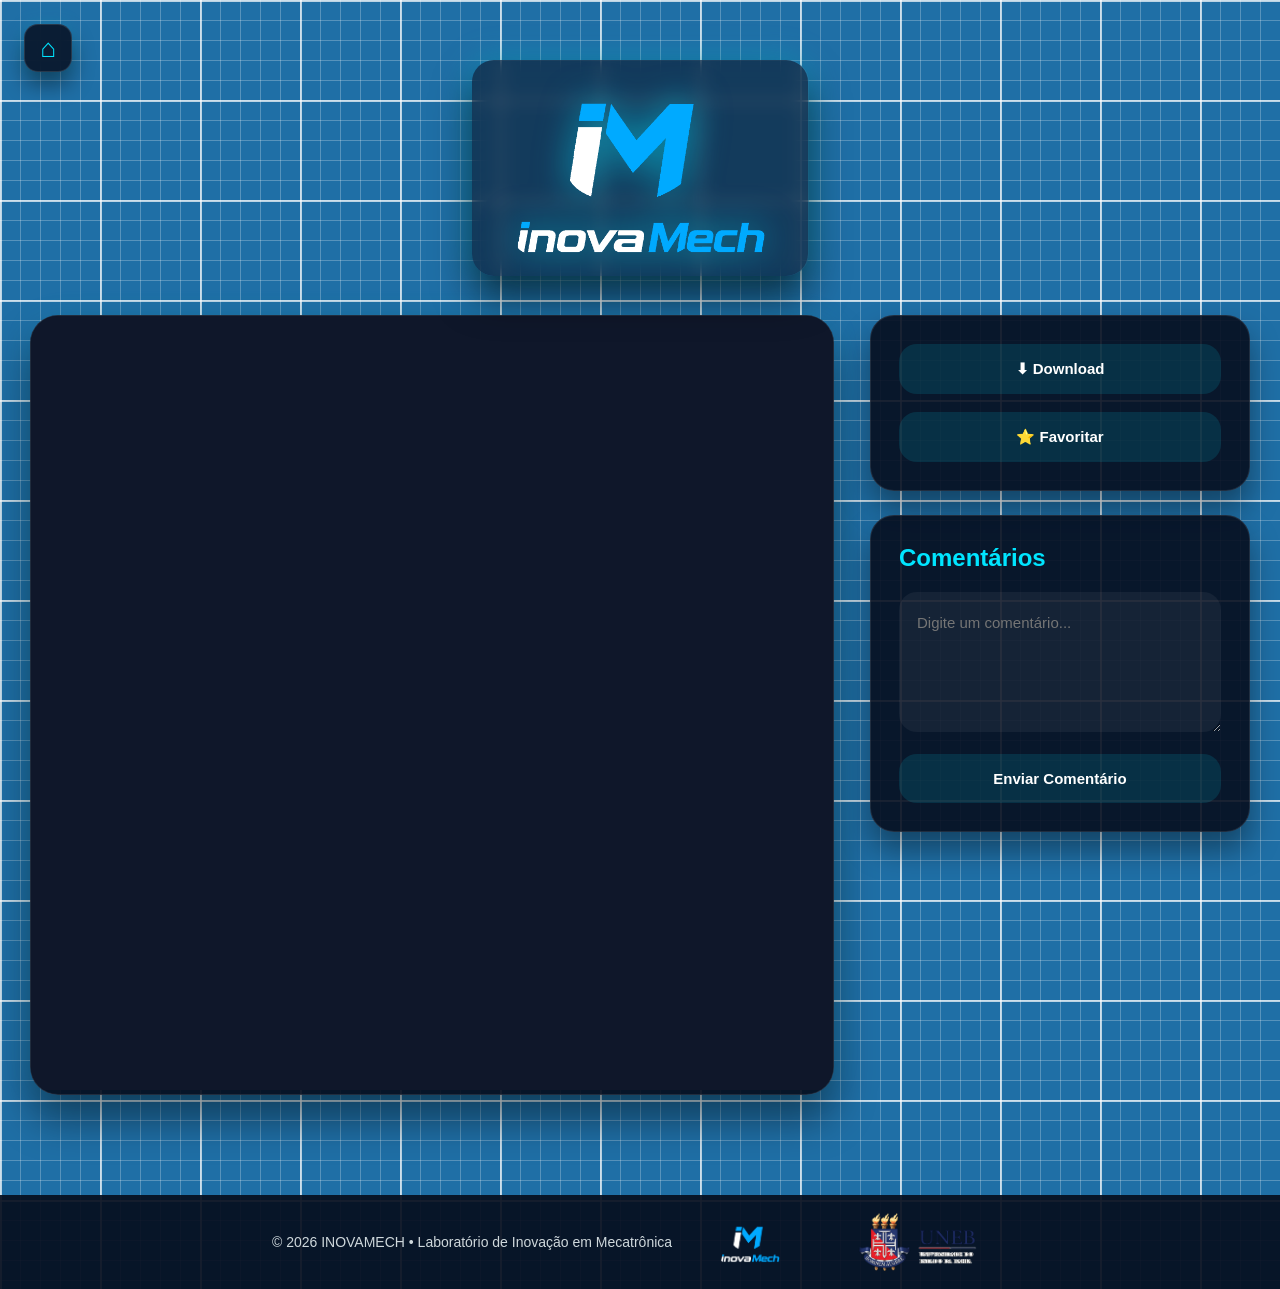
==== commit 8e0d2b0b: "Refactor HTML structure by removing unused sections and scripts, and update CSS for disabled drive c" ====
--- a/viewer.html
+++ b/viewer.html
@@ -54,8 +54,6 @@
     alt="INOVAMECH"
     class="brand-logo"
   >
-
-</div>
 
   </header>
 
--- a/style_inovamech.css
+++ b/style_inovamech.css
@@ -404,6 +404,8 @@
 
   border-radius:10px;
 
+  background:rgba(255,255,255,0.08);
+
   color:var(--accent);
 
   text-decoration:none;
@@ -418,9 +420,33 @@
 
 .join-team-link:hover{
 
+  background:var(--accent);
+
   color:#06101e;
-
-  background:var(--accent);
+}
+
+
+.join-team-status{
+
+  margin-top:8px;
+
+  font-size:0.94rem;
+
+  line-height:1.4;
+
+  color:#06101e;
+}
+
+
+.join-team-status.error{
+
+  color:#9b1a1a;
+}
+
+
+.join-team-status.success{
+
+  color:#116a26;
 }
 
 
@@ -623,6 +649,19 @@
   box-shadow:
     0 22px 34px rgba(0,0,0,0.5),
     0 0 26px rgba(0,229,255,0.25);
+}
+
+
+.drive-card.disabled{
+
+  opacity:0.68;
+
+  transform:none;
+
+  cursor:default;
+
+  pointer-events:none;
+
 }
 
 
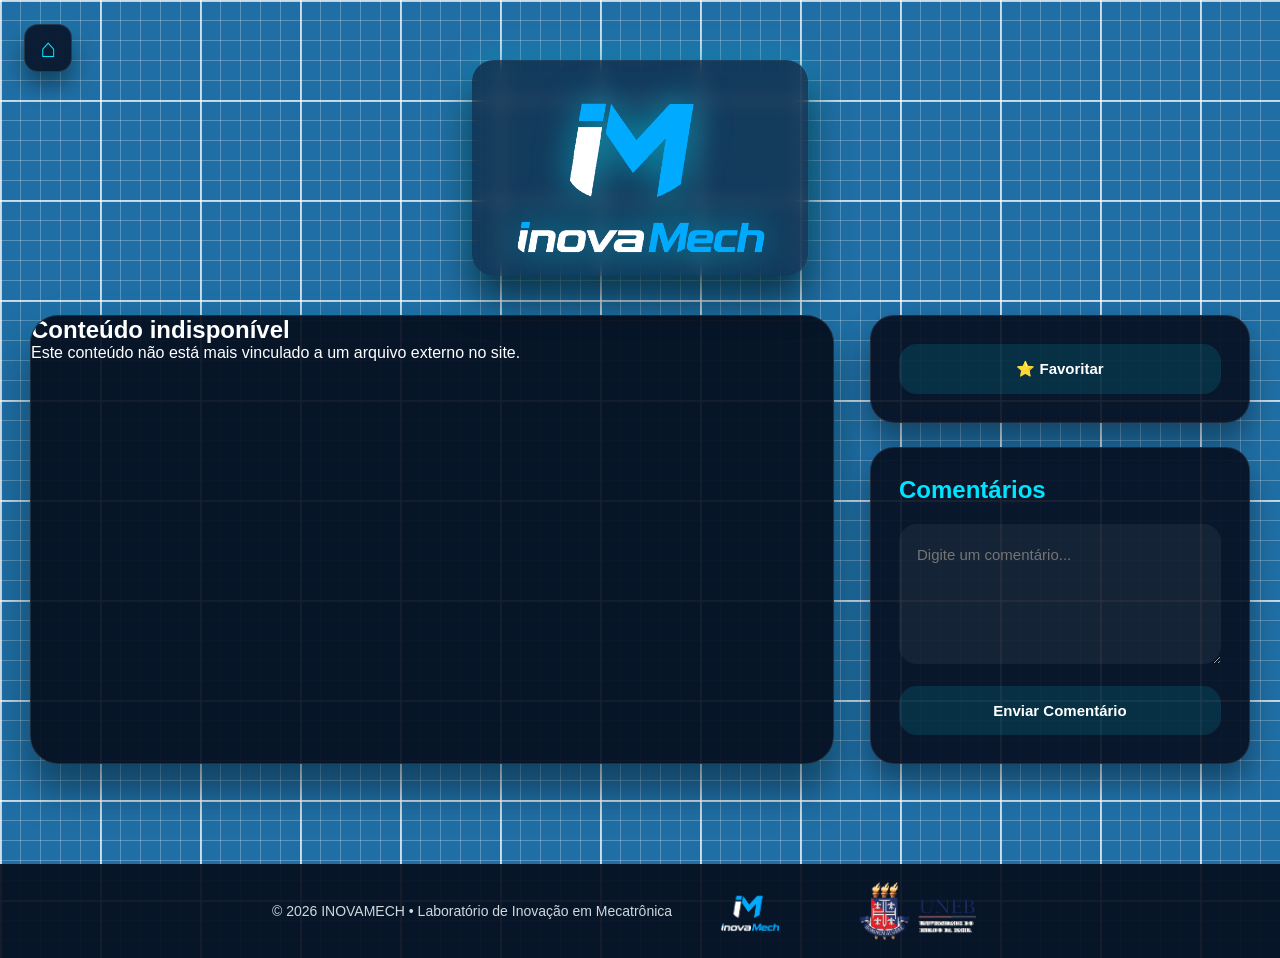
==== commit d2affcd6: "Enhance website content and structure by adding news feed section, updating navigation links, and re" ====
--- a/viewer.html
+++ b/viewer.html
@@ -47,13 +47,15 @@
 
   <header class="topbar">
 
-<div class="brand">
-
-  <img
-    src="logoBranco-removebg.png"
-    alt="INOVAMECH"
-    class="brand-logo"
-  >
+    <div class="brand">
+
+      <img
+        src="logoBranco-removebg.png"
+        alt="INOVAMECH"
+        class="brand-logo"
+      >
+
+    </div>
 
   </header>
 
@@ -71,10 +73,13 @@
 
     <section class="viewer-content">
 
-      <iframe
-        id="drive-viewer"
-        allowfullscreen
-      ></iframe>
+      <div class="viewer-empty-state">
+
+        <h2>Conteúdo indisponível</h2>
+
+        <p>Este conteúdo não está mais vinculado a um arquivo externo no site.</p>
+
+      </div>
 
     </section>
 
@@ -94,18 +99,10 @@
 
         <div class="viewer-actions">
 
-          <a
-            id="download-btn"
-            class="viewer-btn"
-            target="_blank"
-          >
-            ⬇ Download
-          </a>
-
-
           <button
             id="favorite-btn"
             class="viewer-btn"
+            disabled
           >
             ⭐ Favoritar
           </button>
@@ -177,87 +174,14 @@
 
   <script>
 
-    /* =====================================
-       PARAMS
-    ====================================== */
-
-    const params =
-
-    new URLSearchParams(
-      window.location.search
-    );
-
-
-    const fileId =
-    params.get("id");
-
-
-    const from =
-    params.get("from");
-
-
-    /* =====================================
-       IFRAME
-    ====================================== */
-
-    const iframe =
-
-    document.getElementById(
-      "drive-viewer"
-    );
-
-
-    iframe.src =
-
-    `https://drive.google.com/file/d/${fileId}/preview`;
-
-
-    /* =====================================
-       DOWNLOAD
-    ====================================== */
-
-    document
-      .getElementById(
-        "download-btn"
-      )
-      .href =
-
-      `https://drive.google.com/uc?export=download&id=${fileId}`;
-
-
-    /* =====================================
-       HOME BUTTON
-    ====================================== */
-
     const homeButton =
-
     document.getElementById(
       "viewer-home-button"
     );
 
-
-    /* =====================================
-       DESTIMECH
-    ====================================== */
-
-    if(from === "destimech"){
-
-      homeButton.href =
-      "index.html";
-
-    }
-
-
-    /* =====================================
-       ROBÓTICA
-    ====================================== */
-
-    else if(from === "robotica"){
-
-      localStorage.setItem(
-        "academicTab",
-        "robotica-grid"
-      );
+    if(homeButton){
+      homeButton.href = "index.html";
+    }
 
       homeButton.href =
       "pages/academico.html";
--- a/style_inovamech.css
+++ b/style_inovamech.css
@@ -1265,18 +1265,6 @@
   box-shadow:
     0 24px 42px rgba(0,0,0,0.45),
     0 0 28px rgba(0,229,255,0.10);
-}
-
-
-#drive-viewer{
-
-  width:100%;
-
-  height:86vh;
-
-  border:none;
-
-  background:#0f172a;
 }
 
 
